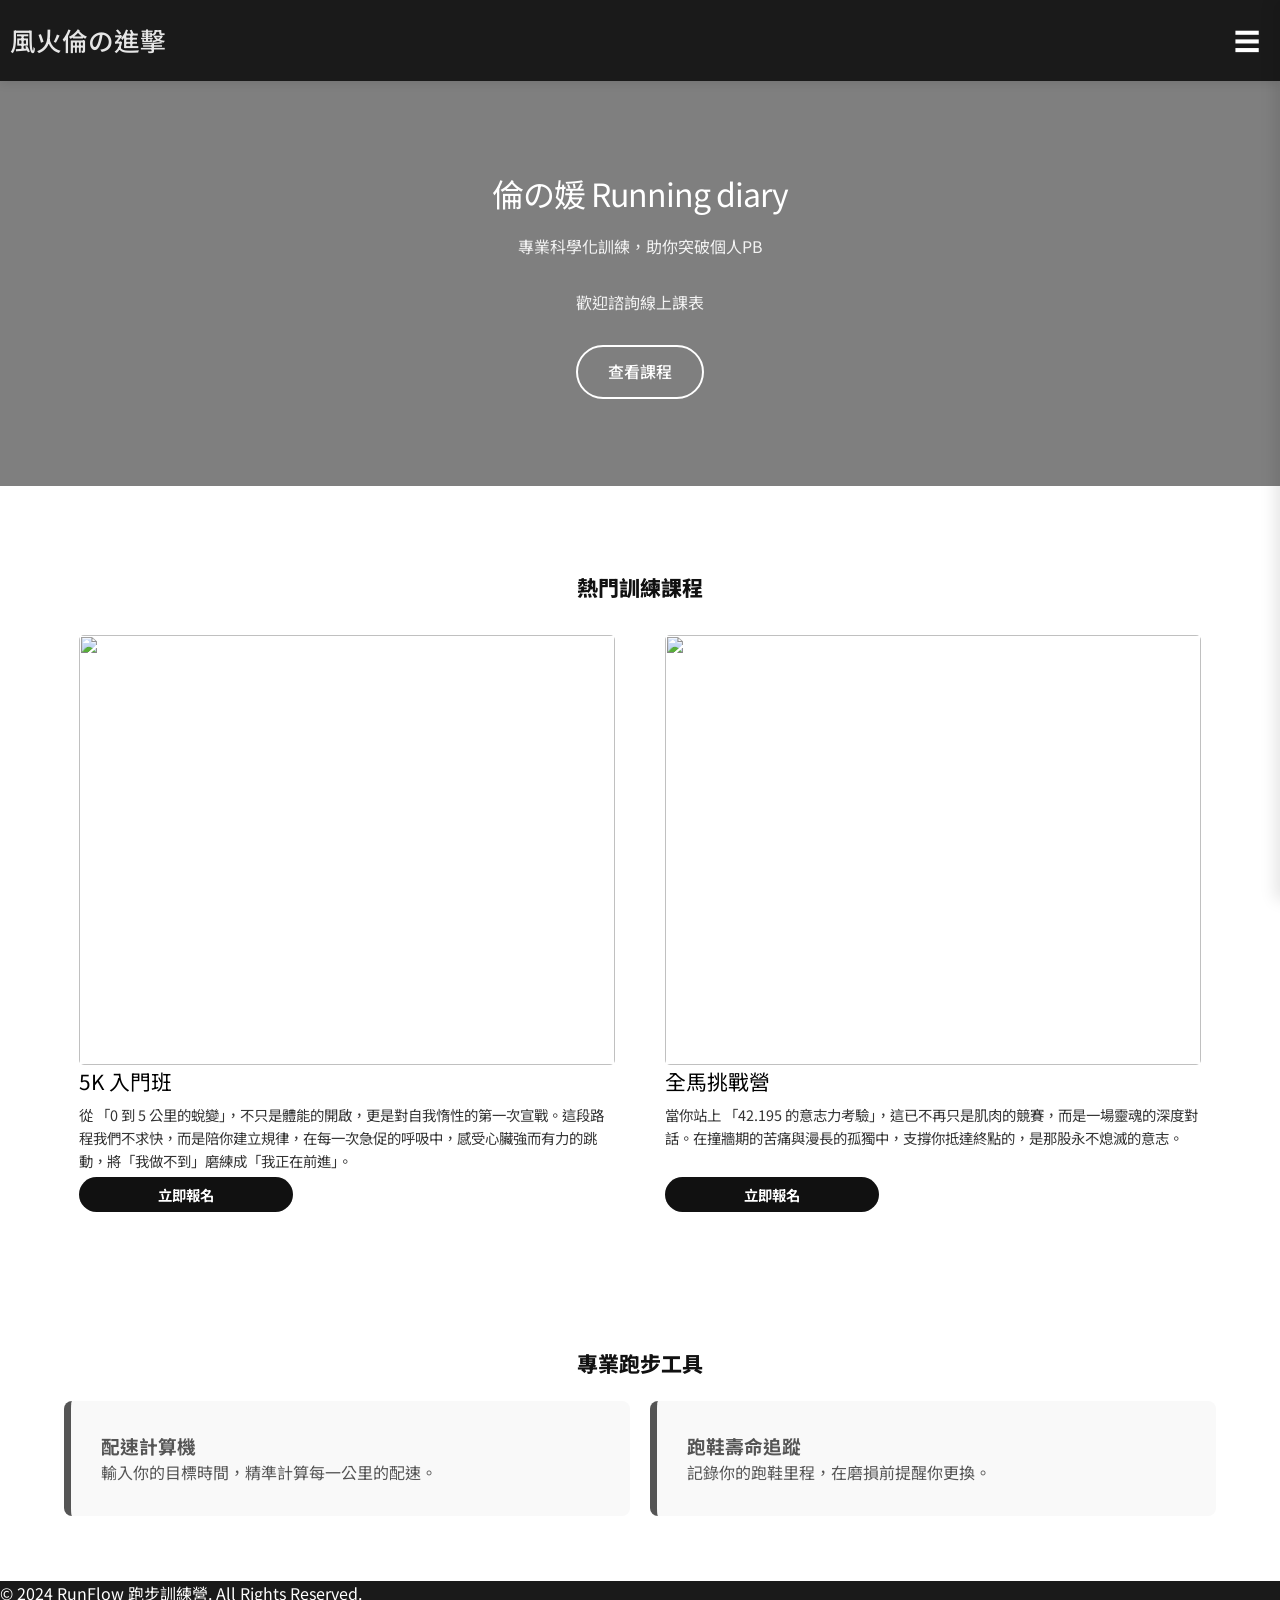
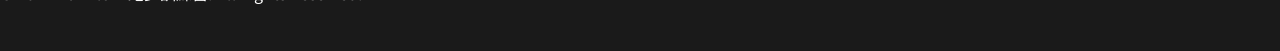
==== index.html @ 533255dc "first commit" ====
<!DOCTYPE html>
<html lang="zh-TW">
<head>
    <meta charset="UTF-8">
    <meta name="viewport" content="width=device-width, initial-scale=1.0">
    <title>倫の媛 Running diary</title>
        <!-- 引入 Font Awesome 圖標 -->
    <link rel="stylesheet" href="https://cdnjs.cloudflare.com/ajax/libs/font-awesome/6.4.0/css/all.min.css">
    <link rel="stylesheet" href="style.css">
    <link href="https://fonts.googleapis.com/css2?family=Noto+Sans+TC:wght@400;700;900&display=swap" rel="stylesheet">
</head>
<body>
    <div id="navBar"></div>
      <div id="sliderMenu"></div>
  <div class="overlay" id="overlay"></div>



    <div class="promo-bar" style="display: none;">
        限定優惠：報名夏季訓練營享 8 折優惠 <a href="#">立即選購</a>
    </div>

    <header class="hero">
        <div class="hero-content">
            <h1>倫の媛 Running diary</h1>
            <p>專業科學化訓練，助你突破個人PB</p>
                <p>歡迎諮詢線上課表</p>
            <div class="hero-btns">
                <a href="#courses" class="btn btn-outline">查看課程</a>
            </div>
        </div>
    </header>

    <section class="ad-space">
        <div class="ad-placeholder">—— 廣告贊助內容 ——</div>
    </section>


    <section id="courses" class="section bg-light">
        <h2 class="section-title">熱門訓練課程</h2>
        <div class="course-grid">
            <div class="course-item">
                <div class="course-info">
                    <img src="https://plus.unsplash.com/premium_photo-1663134090418-b27e76a752fd?q=80&w=870&auto=format&fit=crop&ixlib=rb-4.1.0&ixid=M3wxMjA3fDB8MHxwaG90by1wYWdlfHx8fGVufDB8fHx8fA%3D%3D">
                    <span>5K 入門班</span>
                    <h3>從 「0 到 5 公里的蛻變」，不只是體能的開啟，更是對自我惰性的第一次宣戰。這段路程我們不求快，而是陪你建立規律，在每一次急促的呼吸中，感受心臟強而有力的跳動，將「我做不到」磨練成「我正在前進」。</h3>
                    <button class="btn btn-dark">立即報名</button>
                </div>
            </div>
            <div class="course-item">
                <div class="course-info">
                    <img src="https://images.unsplash.com/photo-1667917796503-b1dbf8abced0?q=80&w=1074&auto=format&fit=crop&ixlib=rb-4.1.0&ixid=M3wxMjA3fDB8MHxwaG90by1wYWdlfHx8fGVufDB8fHx8fA%3D%3D">
                    <span>全馬挑戰營</span>
                    <h3>當你站上 「42.195 的意志力考驗」，這已不再只是肌肉的競賽，而是一場靈魂的深度對話。在撞牆期的苦痛與漫長的孤獨中，支撐你抵達終點的，是那股永不熄滅的意志。</h3>
                    <button class="btn btn-dark">立即報名</button>
                </div>
            </div>
        </div>
    </section>

    <section id="tools" class="section">
        <h2 class="section-title">專業跑步工具</h2>
        <div class="grid-container">
            <div class="card">
                <h3>配速計算機</h3>
                <p>輸入你的目標時間，精準計算每一公里的配速。</p>
            </div>
            <div class="card">
                <h3>跑鞋壽命追蹤</h3>
                <p>記錄你的跑鞋里程，在磨損前提醒你更換。</p>
            </div>
        </div>
    </section>

    <footer>
        <p>&copy; 2024 RunFlow 跑步訓練營. All Rights Reserved.</p>
    </footer>

    <script src="script.js"></script>
</body>
</html>
---- style.css ----
:root {
           --primary-color: #ffc107;
           /* 活力黃 */
           --accent-green: #a8b305;
           /* 深色螢光綠 (白底用) */
           --dark-color: #1a1a1a;
           --light-bg: #f8f9fa;
           --text-color: #333;
           --transition: all 0.3s ease;
           --white: #ffffff;
           --nav-bg: #333333;
           --bg-blue: #a9b7eb;
           --c-blue: #649ccd;
           --bg-pink: #FFF5F8;
           --c-pink: #D97E96;
           --bg-green: #F5FAF7;
           --c-green: #5c9676;
           --text-main: #3f3f3f;
           --text-card: #555555;
           --text-list: #514e4e0c;
           --text-white:rgb(230, 230, 230);
       }

       body {
           font-family: -apple-system, "Noto Sans TC", sans-serif;
           margin: 0;
           padding: 0;
           background-color: #ffffff;
           color: var(--text-main);
           line-height: 1.6;
       }

       /* 導覽列：透過 container 限制寬度解決按鈕過大與重疊問題 */
.navBar {
    display:flex;
    width: 100%;
    background: rgba(14, 14, 14, 0.95); /* 半透明深色背景 */
    backdrop-filter: blur(10px);        /* 模糊背後內容，增加質感 */
    justify-content: space-between;     /* 左右分開（Logo在左，選單在右） */
    color: #fff;
    padding: 15px 10px;                    /* 上下間距15px 左右0 */
    position: sticky;                   /* 關鍵：開啟黏貼定位 */
    top: 0;                             /* 黏在螢幕最上方不隨捲軸消失 */
    z-index: 5000;                       /* 確保層級夠高，不被內容遮擋 */
    box-shadow: 0 2px 10px rgba(0,0,0,0.1); /* 水平位移、垂直位移、模糊距離、擴散範圍(可省略)、顏色 */
    white-space: nowrap; /* 強制內容絕對不斷行 */
    align-items: center;                /* 垂直居中 */
}

#navBar {
    display:flex;
    position: sticky;                   /* 關鍵：開啟黏貼定位 */
    top: 0;                             /* 黏在螢幕最上方不隨捲軸消失 */
    justify-content: space-between;     /* 左右分開（Logo在左，選單在右） */
    align-items: center;                /* 垂直居中 */
    z-index: 5000;                       /* 確保層級夠高，不被內容遮擋 */

}


nav .container {
    display: flex;                      /* 彈性佈局 */
    justify-content: space-between;     /* 左右分開（Logo在左，選單在右） */
    align-items: center;                /* 垂直居中 */
}

.logo {
    font-size: 1.6rem;                  /* rem : 全名是 Root em，相對於根元素的比例,預設的根元素字體大小是 16px , 1.5rem = 16 *1.5 = 24px */
    font-weight: 500;                   /*  字體粗細：設為 800 (特粗)，讓 Logo 或重點文字更醒目 */
    color: var(--text-white);        /*  文字顏色：使用前面定義的變數，保持品牌色一致 */
    text-decoration: none;              /* 3. 移除裝飾：去掉超連結預設的「底線」，讓外觀更簡潔專業 */
}

/* 導航選單列表 */
nav ul {
    width: 60%;
    display: flex;                      /* 水平排列 */
    list-style: none;                   /* 移除預設黑點 */
    overflow-x: auto;                   /* 選項過多時支援左右滑動 */
    overflow-y: hidden;                 /* 禁止上下滑動 */
    white-space: nowrap;                /* 強制不換行 */
    flex: 0 0 auto;
    /* 針對不同瀏覽器隱藏捲軸（美化用） */
    scrollbar-width: none;              /* Firefox */
    -ms-overflow-style: none;           /* IE/Edge */
}

nav ul li a {
    color: #eee;
    text-decoration: none;
    padding: 8px 16px;
    font-size: 0.95rem;
    transition: var(--transition);
}

/* 當前頁面的發亮效果 (配合 JS 使用) */
nav ul li a.active {
    color: var(--primary-color);        /* 變成活力黃 */
    border-bottom: 2px solid var(--primary-color); /* 下方加底線 */
    font-weight: bold;
}

nav ul li a:hover { color: var(--primary-color); }

/* 漢堡選單圖示 (☰) */
.menu-toggle {
    font-size: 1.6rem;
    cursor: pointer; /* 滑鼠手指icon */
    padding: 5px 10px;
}

       /* 內容區塊排版：全部恢復 */
       .block-wrapper {
           padding: 40px 0;
       }

       .online {
           background-color: var(--bg-blue);
           margin-top: 5px;
       }

       .private {
           background-color: var(--bg-pink);
       }

       .group {
           background-color: var(--bg-green);
       }

       .container {
           max-width: 600px;
           margin: 0 auto;
           padding: 0 25px;
       }

       h2 {
           font-size: 24px;
           font-weight: 700;
           margin: 0 0 5px 0;
           text-align: center;
       }

       .subtitle {
           font-size: 13px;
           font-weight: 900;
           margin: 0 0 25px 0;
           text-transform: uppercase;
           text-align: center;
       }

       .online .subtitle {
           color: var(--c-blue);
       }

       .private .subtitle {
           color: var(--c-pink);
       }

       .group .subtitle {
           color: var(--c-green);
       }

       .card {
           background: #fff;
           padding: 22px 28px;
           border-radius: 10px;
           margin-bottom: 25px;
           border-left: 7px solid;
           font-size: 16px;
           color: var(--text-card);
           text-align: left;
       }

       .card .core-text {
           color: var(--text-main);
           font-weight: 900;
       }

       .online .card {
           border-left-color: var(--c-blue);
       }

       .private .card {
           border-left-color: var(--c-pink);
       }

       .group .card {
           border-left-color: var(--c-green);
       }

       /* 
        ul { list-style: none; padding: 0; margin: 0; text-align: left; }
        li { margin-bottom: 14px; font-size: 15px; line-height: 1.5; color: var(--text-list); display: flex; align-items: flex-start; }
         */
       /* 圓點修正：靠近文字並精準上色 */
       /* li::before { 
            content: "·"; 
            margin-right: 5px; 
            font-weight: 900; 
            font-size: 24px; 
            line-height: 1; 
        } */


       .online li::before {
           color: var(--c-blue);
       }

       .private li::before {
           color: var(--c-pink);
       }

       .group li::before {
           color: var(--c-green);
       }

       .bold-item {
           font-weight: bold;
           color: var(--text-main);
       }

       /* 頁尾位置上移 */
       .footer {
           padding: 10px 0 80px 0;
           text-align: center;
       }

       .footer-msg {
           color: #888888;
           font-size: 14px;
           margin-bottom: 15px;
       }

       .btn {
           display: inline-block;
           background-color: #333333;
           color: #ffffff !important;
           padding: 15px 75px;
           text-decoration: none;
           border-radius: 8px;
           font-weight: bold;
           font-size: 16px;
       }


       /* ==============================
   1. 基礎設定與重設
   ============================== */
       * {
           margin: 0;
           padding: 0;
           box-sizing: border-box;
           font-family: 'Noto Sans TC', sans-serif;
       }

       body {
           background-color: #fff;
           color: #111;
           overflow-x: hidden;
           line-height: 1.6;
       }

 

       /* ==============================
   3. 優惠條
   ============================== */
       .promo-bar {
           background: #f5f5f5;
           text-align: center;
           padding: 12px;
           font-size: 0.85rem;
           border-bottom: 1px solid #eee;
       }

       /* ==============================
   4. Hero 英雄視覺區
   ============================== */
       .hero {
           position: relative;
           height: 45vh;
           background: linear-gradient(rgba(0, 0, 0, 0.5), rgba(0, 0, 0, 0.5)),
               url('https://plus.unsplash.com/premium_photo-1727443897454-3bc4675d868c?q=80&w=987&auto=format&fit=crop&ixlib=rb-4.1.0&ixid=M3wxMjA3fDB8MHxwaG90by1wYWdlfHx8fGVufDB8fHx8fA%3D%3D');
           background-size: cover;
           background-position: center;
           display: flex;
           align-items: center;
           justify-content: center;
           text-align: center;
           padding: 0 20px;
       }

       .hero-content h1 {
           color: #fff;
           font-size: 2rem;
           font-weight: 400;
           margin-bottom: 15px;
           letter-spacing: -1px;
       }

       .hero-content p {
           color: rgba(255, 255, 255, 0.9);
           margin-bottom: 30px;
       }

       .hero-btns {
           display: flex;
           gap: 15px;
           justify-content: center;
           align-items: center;
       }

       /* ==============================
   5. 通用按鈕系統
   ============================== */
       .btn {
           padding: 12px 30px;
           border-radius: 50px;
           text-decoration: none;
           font-weight: 500;
           font-size: 1rem;
           transition: 0.3s;
           display: inline-block;
           border: 2px solid transparent;
       }

       .btn-dark {
           background: #111;
           color: #fff !important;
       }

       .btn-outline {
           background: transparent;
           color: #fff !important;
           border: 2px solid #fff;
       }

       .btn:hover {
           opacity: 0.8;
           transform: scale(1.05);
       }

       /* ==============================
   6. 內容區塊 (回到較貼邊的間距)
   ============================== */
       .section {
           padding: 40px 5%;
           /* 回到 5% 的邊距，減少留白 */
       }

       .section-title {
           font-size: 1.5rem;
           margin-bottom: 5px;
           font-weight: 500;
       }

       .grid-container {
           display: grid;
           grid-template-columns: repeat(auto-fit, minmax(280px, 1fr));
           gap: 20px;
       }

       .card {
           background: #f9f9f9;
           padding: 30px;
           border-radius: 8px;
       }


       .course-grid {
           display: grid;
           grid-template-columns: repeat(auto-fit, minmax(300px, 1fr));
           gap: 20px;
       }

       .course-item {
           /*background: #111; */
           color: #343434;
           padding: 10px 15px;
           border-radius: 8px;
           display: flex;
           flex-direction: column;
           justify-content: space-between;
           min-height: 280px;
       }

       .course-item h3 {
           font-size: 0.9rem;
           font-weight: normal;
           margin: 5px 0;
       }

       .course-info {
           padding: 0 10;
           /* 圖片已經有 margin 或 padding 了嗎？這裡控制文字的呼吸感 */
           display: flex;
           flex-direction: column;
           height: 100%;
           /* 確保內容區塊撐開 */
       }

       .course-info h3 {
           margin: 5px 0 5px 0;
           /* 增加標題與按鈕間的距離 */
       }

       .course-item img {
           width: 100%;
           /* 寬度撐滿卡片 */
           height: 430px;
           /* 強制設定統一高度，你可以根據需求調整數值 */
           object-fit: cover;
           /* 重要：自動裁切，保持比例不變形 */
           display: block;
           /* 移除圖片下方的微小間隙 */
           border-radius: 5px;
       }

       .course-info span {
           display: block;
           /* 確保它獨佔一行 */
           font-size: 1.3rem;
           /* 控制字體大小，可以改為 14px 或 1rem */
           font-weight: 400;
           /* 字體粗細：400 是常規，700 是粗體，900 是極粗 */
           color: #000000;
           /* 字體顏色，Nike 風格常用中灰色 */
           margin-bottom: 0px;
           /* 與下方大標題的距離 */
           /* text-transform: uppercase; 如果有英文，強制轉大寫 */
       }

       .course-info .btn {
           /* 1. 核心修正：讓按鈕根據內容寬度縮放，不再撐滿 */
           display: inline-block;
           width: 40%;
           align-self: flex-start;
           /* 讓按鈕靠右對齊flex-end，置中center且寬度僅包圍文字 */

           /* 2. 調整內距：讓按鈕看起來更修長、俐落 */
           padding: 5px 5px;

           /* 3. 字體調整 */
           font-size: 0.9rem;
           font-weight: 700;

           /* 4. 如果你想讓它再小一點，可以設定寬度上限 */
           /* width: auto; */
           /* min-width: 120px; */

           margin-top: auto;
           /* 保持按鈕在底部對齊 */
       }

       /* ==============================
   7. 側邊欄
   ============================== */
       .sidebar {
           position: fixed;
           top: 0;
           right: 0;
           width: 300px;
           height: 100%;
           background: #fff;
           z-index: 5001;
           padding: 20px 30px;
           box-shadow: -5px 0 15px rgba(0, 0, 0, 0.1);
           transition: transform 0.3s ease-in-out;
           transform: translateX(100%);
           display: flex;
           flex-direction: column;
       }

       .sidebar.active {
           transform: translateX(0);
       }

       .sidebar-header {
           display: flex;
           justify-content: flex-end;
           margin-bottom: 30px;
       }

       .close-btn {
           font-size: 1.5rem;
           cursor: pointer;
       }

       .sidebar-links {
           list-style: none;
           flex-grow: 1;
       }

       .sidebar-links li {
           margin-bottom: 25px;
       }

       .sidebar-links li a {
           text-decoration: none;
           color: #111;
           font-size: 1.2rem;
           font-weight: 400;
           display: flex;
           justify-content: space-between;
           align-items: center;
       }

       .sidebar-links li a span {
           color: #ccc;
           font-size: 1.5rem;
       }

       .overlay {
           position: fixed;
           top: 0;
           left: 0;
           width: 100%;
           height: 100%;
           background: rgba(0, 0, 0, 0.4);
           z-index: 1500;
           display: none;
       }

       .overlay.active {
           display: block;
       }

       /* ==============================
   8. 廣告與手機適配
   ============================== */
       .ad-space {
           display: none;
           padding: 20px 5%;
       }

       .ad-placeholder {
           background: #f0f0f0;
           height: 100px;
           display: flex;
           align-items: center;
           justify-content: center;
           color: #999;
           font-size: 0.8rem;
           border-radius: 4px;
       }

       @media (max-width: 768px) {
           .nav-links {
               display: none;
           }

           .hero-content h1 {
               font-size: 2.2rem;
           }

           .hero-btns {
               flex-direction: column;
               width: 100%;
           }

           .btn {
               width: 80%;
               margin: 5px 0;
           }
       }

       body.no-scroll {
           overflow: hidden;
       }

       footer {
           /* position: fixed; */
           /* 固定定位：相對於瀏覽器視窗 */
           color: var(--white);
           bottom: 0;
           /* 貼齊最下面 */
           left: 0;
           width: 100%;
           height: 70px;
           background:var(--dark-color);
           z-index: 1000;
           /* 確保在最上層 */
       }


       /* body { font-family: -apple-system, "Noto Sans TC", sans-serif; margin: 0; background-color: #fff; color: #333; -webkit-font-smoothing: antialiased; }
        .container { max-width: 500px; margin: 0 auto; padding: 30px 24px; }
         */
       /* 個人資訊區塊 - 參考 IMG_5555_10.jpg */
       .profile-header {
           display: flex;
           align-items: center;
           gap: 24px;
           margin-bottom: 25px;
       }

       .avatar {
           width: 95px;
           height: 95px;
           border-radius: 50%;
           overflow: hidden;
           border: 1px solid #f0f0f0;
       }

       .avatar img {
           width: 100%;
           height: 100%;
           object-fit: cover;
       }

       .name-area h1 {
           margin: 0;
           font-size: 28px;
           font-weight: 800;
           display: flex;
           align-items: baseline;
           gap: 10px;
       }

       .en-name {
           font-size: 13px;
           color: #999;
           font-weight: 400;
           letter-spacing: 0.5px;
       }

       .affiliation {
           color: #b5a442;
           font-size: 11px;
           font-weight: bold;
           margin-top: 10px;
       }

       .social-links {
           margin-top: 15px;
           display: flex;
           gap: 15px;
       }

       .social-links img {
           width: 18px;
           height: 18px;
           opacity: 0.7;
       }

       /* 標題帶黃色底線 - 參考 IMG_5555_10.jpg */
       .section-title {
           font-size: 21px;
           font-weight: 800;
           margin: 45px 0 20px;
       }

       .section-title::after {
           content: "";
           display: block;
           width: 32px;
           margin-top: 10px;
           border-radius: 2px;
       }

       /* PB 卡片樣式 */
       .pb-card {
           border: 1px solid #eeeeee;
           border-radius: 16px;
           padding: 25px 28px;
           display: flex;
           justify-content: space-between;
           align-items: center;
           box-shadow: 0 4px 20px rgba(0, 0, 0, 0.02);
       }

       .pb-race {
           font-size: 14px;
           font-weight: bold;
           color: #333;
           margin-bottom: 6px;
       }

       .pb-rank {
           font-size: 12px;
           color: #888;
           letter-spacing: 0.2px;
       }

       .pb-time {
           font-size: 30px;
           color: #b5a442;
           font-weight: 800;
           letter-spacing: -0.5px;
       }

       /* 經歷時間軸細節 - 參考 IMG_5555_10.jpg */
       .timeline {
           list-style: none;
           padding: 0;
           margin: 35px 0 60px 10px;
           border-left: 1.5px solid #e0e0e0;
       }

       .timeline-item {
           position: relative;
           padding-left: 32px;
           margin-bottom: 28px;
       }

       /* 實心圓圈圖示 */
       .timeline-item::before {
           content: "";
           position: absolute;
           left: -7px;
           top: 6px;
           width: 10px;
           height: 10px;
           background: #fff;
           border: 2px solid #b5a442;
           border-radius: 50%;
       }

       .event-info {
           display: flex;
           flex-direction: column;
       }

       .year-race {
           display: flex;
           gap: 12px;
           align-items: baseline;
       }

       .year {
           font-weight: 800;
           font-size: 13px;
           color: #333;
           min-width: 35px;
       }

       .race-name {
           font-size: 13px;
           font-weight: 500;
           color: #333;
       }

       .achievement {
           font-size: 11px;
           color: #b5a442;
           font-weight: bold;
           margin-top: 5px;
           line-height: 1.4;
       }

       hr {
           border: 0;
           border-top: 1px solid #f5f5f5;
           margin: 20px 0;
       }


       /* --- 教練資歷：個人主視覺 --- */
       .coach-profile {
           display: flex;
           align-items: center;
           gap: 30px;
           padding: 40px 0;
           border-bottom: 1px solid #eee;
       }

       .profile-image-wrapper {
           flex-shrink: 0;
           width: 150px;
           height: 150px;
           overflow: hidden;
           border-radius: 50%;
           border: 3px solid var(--accent-green);
           box-shadow: 0 4px 15px rgba(0, 0, 0, 0.1);
       }

       .profile-img {
           width: 100%;
           height: 100%;
           object-fit: cover;
           /* 保持比例填滿 */

           /* 關鍵調整：將圖片顯示中心上移 */
           /* center 代表水平置中，20% 代表垂直位置（數字越小越往頭部靠攏） */
           object-position: center 70%;

           transition: var(--transition);
       }

       /* 如果滑鼠移上去想要有一點動態感，可以加這個 */
       .profile-image-wrapper:hover .profile-img {
           transform: scale(1.1);
           /* 輕微放大 */
       }

       .coach-info h1 {
           font-size: 2.2rem;
       }

       .en-name {
           font-size: 1.1rem;
           color: #888;
           margin-left: 10px;
       }

       .affiliation {
           color: var(--accent-green);
           font-weight: bold;
           margin: 10px 0;
       }

       .social-links a {
           color: #555;
           font-size: 1.5rem;
           margin-right: 15px;
           transition: var(--transition);
       }

       .social-links a:hover {
           color: var(--primary-color);
       }

       /* --- 教練資歷：PB 卡片 --- */
       .pb-card {
           background: #fdfdfd;
           padding: 25px;
           border-radius: 12px;
           display: flex;
           justify-content: space-between;
           align-items: center;
           border: 1px solid #eee;
           box-shadow: 0 4px 10px rgba(0, 0, 0, 0.03);
           margin-bottom: 30px;
       }

       .pb-time {
           font-size: 2.5rem;
           font-weight: 900;
           color: #b8860b;
           /* 深金色，確保白底清晰 */
       }

       /* --- 教練資歷：時間軸經歷清單 --- */
       .exp-list {
           list-style: none;
           padding: 0;
           position: relative;
       }

       .exp-list::before {
           content: '';
           position: absolute;
           left: 7px;
           top: 10px;
           bottom: 10px;
           width: 2px;
           background: linear-gradient(to bottom, var(--accent-green), #ddd);
       }

       .exp-list li {
           display: flex;
           position: relative;
           padding: 0 0 25px 35px;
       }

       .exp-list li::after {
           content: '';
           position: absolute;
           left: 0;
           top: 5px;
           width: 14px;
           height: 14px;
           background-color: #fff;
           border: 2px solid var(--accent-green);
           border-radius: 50%;
           z-index: 2;
       }

       .year {
           font-size: 1.1rem;
           font-weight: 800;
           color: #1a1a1a;
           /* 深色文字 */
           width: 60px;
           flex-shrink: 0;
       }

       .desc {
           line-height: 1.4;
       }

       .desc small {
           display: block;
           margin-top: 4px;
           color: #d97706;
           /* 琥珀橘色，白底對比度高 */
           font-size: 0.95rem;
           font-weight: 600;
       }
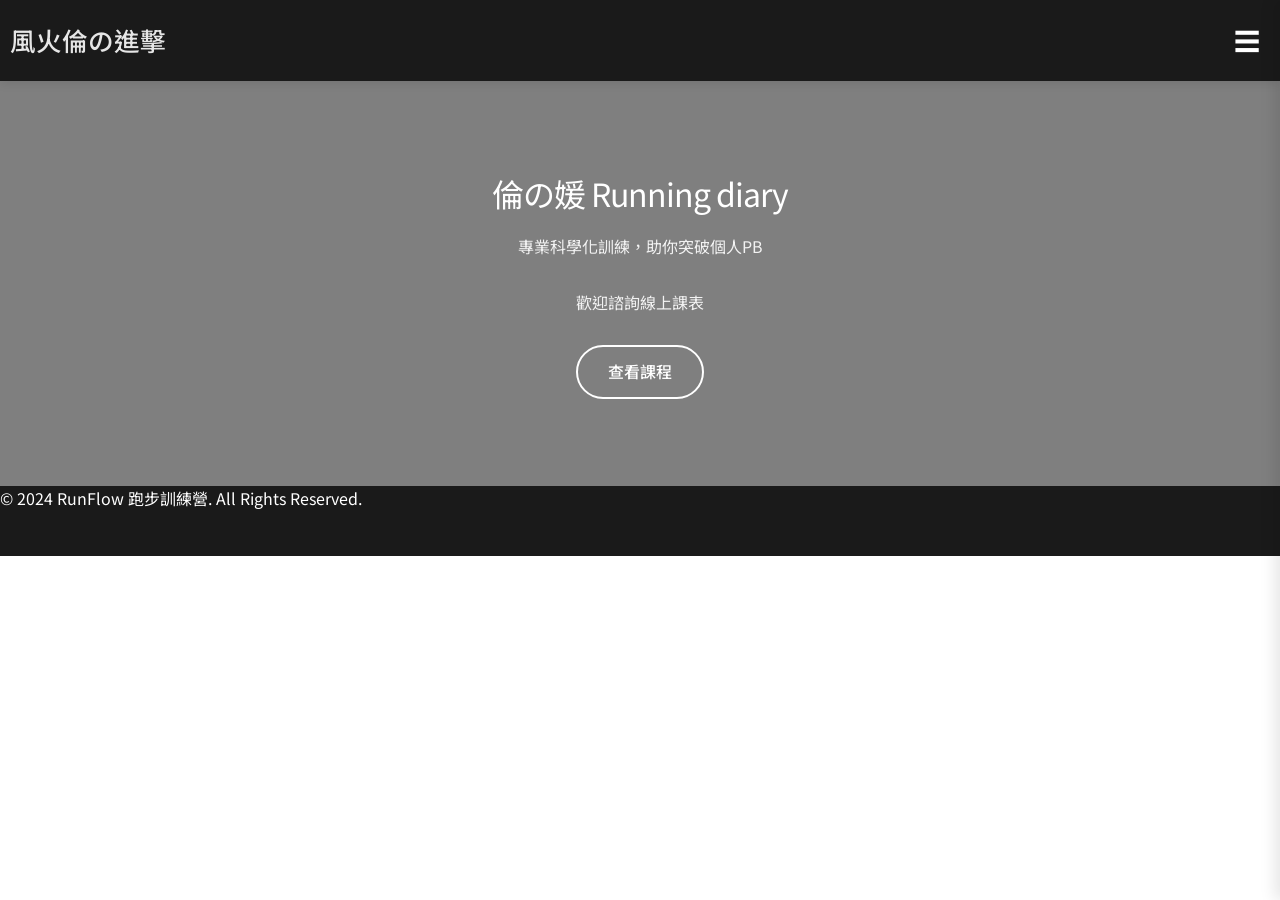
==== commit 5cb980d8: "修正導覽列、按鈕寬度並新增表單頁面-依據媛5/18 line的修改內容" ====
--- a/index.html
+++ b/index.html
@@ -36,7 +36,7 @@
     </section>
 
 
-    <section id="courses" class="section bg-light">
+    <section id="courses" class="section bg-light" style="display: none;">
         <h2 class="section-title">熱門訓練課程</h2>
         <div class="course-grid">
             <div class="course-item">
@@ -58,7 +58,7 @@
         </div>
     </section>
 
-    <section id="tools" class="section">
+    <section id="tools" class="section" style="display: none;">
         <h2 class="section-title">專業跑步工具</h2>
         <div class="grid-container">
             <div class="card">
--- a/style.css
+++ b/style.css
@@ -9,7 +9,7 @@
            --transition: all 0.3s ease;
            --white: #ffffff;
            --nav-bg: #333333;
-           --bg-blue: #a9b7eb;
+           --bg-blue: #F5FBFE;
            --c-blue: #649ccd;
            --bg-pink: #FFF5F8;
            --c-pink: #D97E96;
@@ -111,7 +111,8 @@
 
        /* 內容區塊排版：全部恢復 */
        .block-wrapper {
-           padding: 40px 0;
+           padding: 30px 15px;
+           margin: 40px 0 ;
        }
 
        .online {
